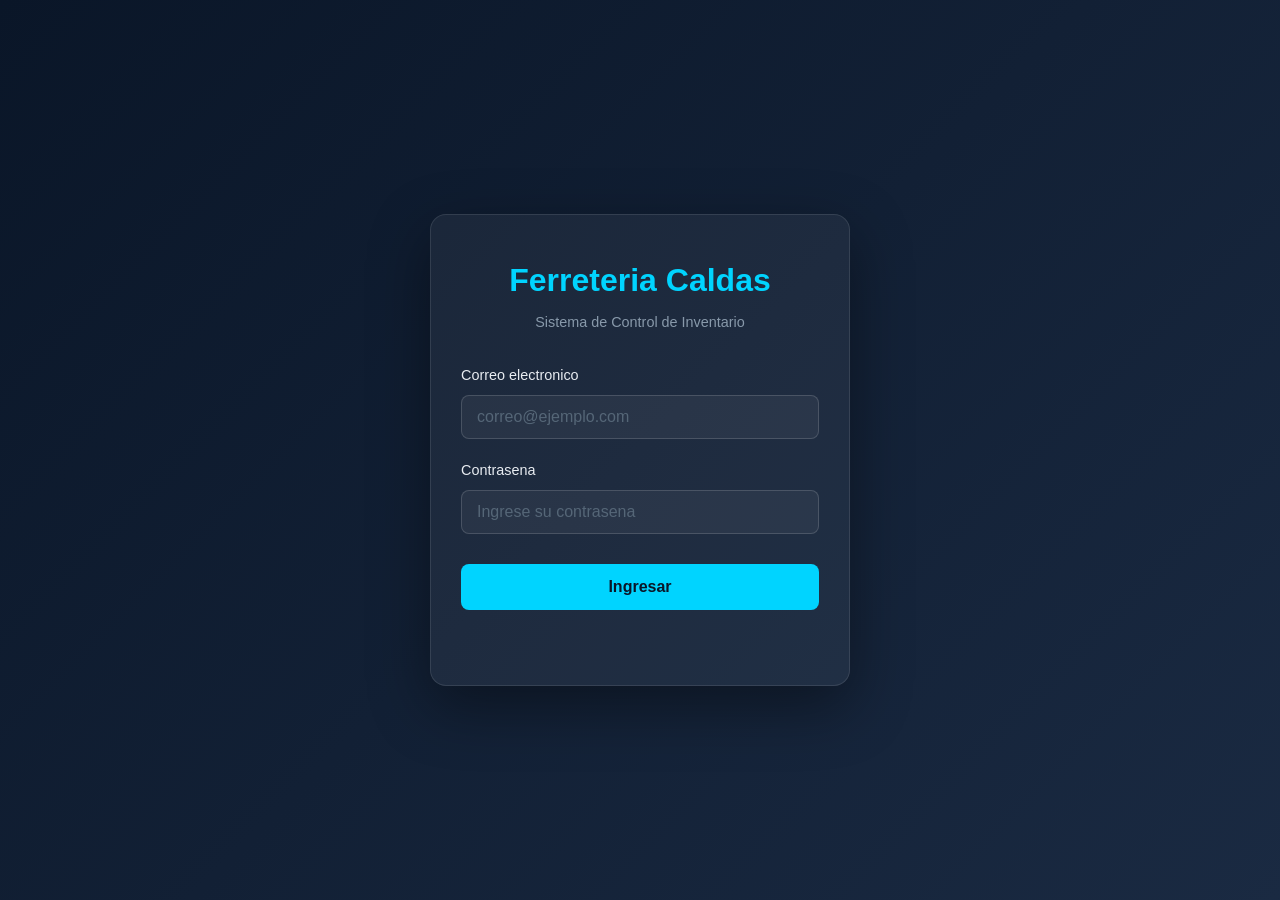
==== dashboard.html @ b0ae55b1 "Migracion a JavaScript Vanilla - Login y Dashboard" ====
<!DOCTYPE html>
<html lang="es">
<head>
    <meta charset="UTF-8">
    <meta name="viewport" content="width=device-width, initial-scale=1.0">
    <title>Ferreteria Caldas</title>
    <link rel="stylesheet" href="css/styles.css">
    <link rel="stylesheet" href="css/layout.css">
    <link rel="stylesheet" href="css/pages.css">
</head>
<body>

    <!-- Header will be inserted here by JavaScript -->
    <div id="headerContainer"></div>

    <!-- Main layout -->
    <div class="main-container">
        <!-- Sidebar will be inserted here by JavaScript -->
        <div id="sidebarContainer"></div>

        <!-- Main content -->
        <main class="content">
            <h2>Dashboard</h2>
            <p class="subtitle">Resumen general del inventario</p>

            <!-- Summary cards -->
            <div class="cards-container">
                <div class="card">
                    <h3>Total Productos</h3>
                    <p class="number">45</p>
                    <span class="badge badge-green">+2 este mes</span>
                </div>

                <div class="card">
                    <h3>Stock Total</h3>
                    <p class="number">1,280</p>
                    <span class="badge badge-green">+45 este mes</span>
                </div>

                <div class="card">
                    <h3>Valor Total</h3>
                    <p class="number">$156,800</p>
                    <span class="badge badge-green">+$12,400</span>
                </div>

                <div class="card">
                    <h3>Alertas</h3>
                    <p class="number">3</p>
                    <span class="badge badge-red">2 criticas</span>
                </div>
            </div>

            <!-- Bottom sections -->
            <div class="dashboard-sections">
                <div class="section">
                    <h3>Productos con Stock Bajo</h3>
                    <ul>
                        <li>
                            <span class="dot red"></span>
                            Clavo 2" - <strong>3</strong> unidades
                            <button class="btn-order">Pedir</button>
                        </li>
                        <li>
                            <span class="dot red"></span>
                            Pintura Azul - <strong>2</strong> unidades
                            <button class="btn-order">Pedir</button>
                        </li>
                        <li>
                            <span class="dot red"></span>
                            Lija N80 - <strong>4</strong> unidades
                            <button class="btn-order">Pedir</button>
                        </li>
                    </ul>
                </div>

                <div class="section">
                    <h3>Movimientos Recientes</h3>
                    <ul>
                        <li>
                            <span class="badge-sale">Venta</span>
                            Clavo 2" - <strong>-5</strong> unidades
                            <span class="time">Hoy 10:30</span>
                        </li>
                        <li>
                            <span class="badge-purchase">Compra</span>
                            Pintura Azul - <strong>+20</strong> unidades
                            <span class="time">Hoy 10:15</span>
                        </li>
                        <li>
                            <span class="badge-sale">Venta</span>
                            Martillo - <strong>-2</strong> unidades
                            <span class="time">Ayer 16:45</span>
                        </li>
                    </ul>
                </div>
            </div>
        </main>
    </div>

    <script src="js/auth.js"></script>
    <script src="js/layout.js"></script>
    <script src="js/dashboard.js"></script>
</body>
</html>
---- css/styles.css ----
/* ===== GLOBAL RESET ===== */
* {
    margin: 0;
    padding: 0;
    box-sizing: border-box;
}

body {
    font-family: 'Segoe UI', 'Roboto', sans-serif;
    background-color: #0A1628;
    color: #FFFFFF;
    line-height: 1.6;
}

/* ===== LOGIN PAGE ===== */
.login-body {
    display: flex;
    justify-content: center;
    align-items: center;
    min-height: 100vh;
    background: linear-gradient(135deg, #0A1628 0%, #1a2a42 100%);
    padding: 20px;
}

.login-container {
    width: 100%;
    max-width: 420px;
}

.login-card {
    background: rgba(255, 255, 255, 0.05);
    border: 1px solid rgba(255, 255, 255, 0.1);
    border-radius: 16px;
    padding: 40px 30px;
    box-shadow: 0 20px 60px rgba(0, 0, 0, 0.4);
}

.login-title {
    color: #00D4FF;
    font-size: 2rem;
    text-align: center;
    margin-bottom: 5px;
}

.login-subtitle {
    color: #8899AA;
    text-align: center;
    font-size: 0.9rem;
    margin-bottom: 30px;
}

/* ===== FORM ELEMENTS ===== */
.form-group {
    margin-bottom: 20px;
}

.form-group label {
    display: block;
    color: #E8ECF1;
    font-size: 0.9rem;
    margin-bottom: 8px;
    font-weight: 500;
}

.form-group input {
    width: 100%;
    padding: 12px 15px;
    background: rgba(255, 255, 255, 0.05);
    border: 1px solid rgba(255, 255, 255, 0.15);
    border-radius: 8px;
    color: #FFFFFF;
    font-size: 1rem;
    transition: all 0.3s;
}

.form-group input:focus {
    outline: none;
    border-color: #00D4FF;
    background: rgba(0, 212, 255, 0.05);
    box-shadow: 0 0 0 3px rgba(0, 212, 255, 0.1);
}

.form-group input::placeholder {
    color: #556677;
}

/* ===== BUTTONS ===== */
.btn-login {
    width: 100%;
    padding: 14px;
    background: #00D4FF;
    color: #0A1628;
    border: none;
    border-radius: 8px;
    font-size: 1rem;
    font-weight: 700;
    cursor: pointer;
    transition: all 0.3s;
    margin-top: 10px;
}

.btn-login:hover {
    background: #00b8e0;
    transform: translateY(-2px);
    box-shadow: 0 8px 25px rgba(0, 212, 255, 0.3);
}

/* ===== ERROR MESSAGE ===== */
.login-error {
    color: #EF4444;
    text-align: center;
    font-size: 0.9rem;
    margin-top: 15px;
    min-height: 20px;
}
---- css/layout.css ----
/* ===== HEADER ===== */
.header {
    background: rgba(255, 255, 255, 0.05);
    padding: 15px 30px;
    display: flex;
    justify-content: space-between;
    align-items: center;
    border-bottom: 1px solid rgba(255, 255, 255, 0.08);
    height: 70px;
    position: sticky;
    top: 0;
    z-index: 100;
}

.header-left h1 {
    color: #00D4FF;
    font-size: 1.5rem;
    font-weight: 700;
}

.header-right {
    display: flex;
    align-items: center;
    gap: 20px;
}

.user-name {
    color: #E8ECF1;
    font-size: 0.95rem;
}

.btn-logout {
    background: #EF4444;
    color: white;
    border: none;
    padding: 8px 18px;
    border-radius: 6px;
    cursor: pointer;
    font-size: 0.9rem;
    transition: all 0.3s;
}

.btn-logout:hover {
    background: #DC2626;
}

/* ===== MAIN CONTAINER ===== */
.main-container {
    display: flex;
    min-height: calc(100vh - 70px);
}

/* ===== SIDEBAR ===== */
.sidebar {
    width: 220px;
    background: rgba(255, 255, 255, 0.03);
    padding: 20px 0;
    border-right: 1px solid rgba(255, 255, 255, 0.05);
    flex-shrink: 0;
    transition: width 0.3s ease;
}

.sidebar ul {
    list-style: none;
    padding: 0;
    margin: 0;
}

.sidebar li {
    cursor: pointer;
    transition: all 0.3s;
    border-left: 3px solid transparent;
    color: #E8ECF1;
    font-size: 0.95rem;
}

.sidebar li:hover {
    background: rgba(0, 212, 255, 0.08);
    border-left-color: #00D4FF;
    color: white;
}

.sidebar li.active {
    background: rgba(0, 212, 255, 0.12);
    border-left-color: #00D4FF;
    color: #00D4FF;
    font-weight: 600;
}

.sidebar li a {
    color: inherit;
    text-decoration: none;
    display: block;
    width: 100%;
    padding: 12px 24px;
}

.sidebar li a:hover {
    color: white;
}

/* Nav text (full text visible on large screens) */
.nav-text {
    display: inline;
}

/* Nav short (letter, hidden on large screens) */
.nav-short {
    display: none;
}

/* ===== CONTENT ===== */
.content {
    flex: 1;
    padding: 30px;
    overflow-x: hidden;
}

/* ===== RESPONSIVE ===== */

/* Tablets (up to 1024px) */
@media (max-width: 1024px) {
    .sidebar {
        width: 180px;
    }

    .sidebar li a {
        padding: 10px 16px;
        font-size: 0.9rem;
    }

    .content {
        padding: 20px;
    }
}

/* Small tablets (up to 768px) */
@media (max-width: 768px) {
    .header {
        padding: 12px 15px;
        height: 60px;
    }

    .header-left h1 {
        font-size: 1.2rem;
    }

    .user-name {
        display: none;
    }

    .btn-logout {
        padding: 6px 12px;
        font-size: 0.8rem;
    }

    .sidebar {
        width: 60px;
    }

    .nav-text {
        display: none;
    }

    .nav-short {
        display: inline;
        font-size: 1.1rem;
        font-weight: 700;
    }

    .sidebar li a {
        padding: 14px 0;
        text-align: center;
        font-size: 1rem;
    }

    .content {
        padding: 15px;
    }
}

/* Phones (up to 480px) */
@media (max-width: 480px) {
    .header {
        padding: 10px 12px;
        height: 55px;
    }

    .header-left h1 {
        font-size: 1rem;
    }

    .btn-logout {
        padding: 5px 10px;
        font-size: 0.75rem;
    }

    .sidebar {
        width: 50px;
    }

    .sidebar li a {
        padding: 12px 0;
        font-size: 0.95rem;
    }

    .nav-short {
        font-size: 1rem;
    }

    .content {
        padding: 10px;
    }
}
---- css/pages.css ----
/* ===== DASHBOARD ===== */
.dashboard-content {
    max-width: 1200px;
    margin: 0 auto;
}

.content h2 {
    color: #FFFFFF;
    font-size: 1.8rem;
    margin-bottom: 5px;
}

.subtitle {
    color: #8899AA;
    margin-bottom: 25px;
    font-size: 1rem;
}

/* ===== SUMMARY CARDS ===== */
.cards-container {
    display: grid;
    grid-template-columns: repeat(4, 1fr);
    gap: 20px;
    margin-bottom: 30px;
}

.card {
    background: rgba(255, 255, 255, 0.05);
    border-radius: 12px;
    padding: 20px;
    border: 1px solid rgba(255, 255, 255, 0.08);
    transition: all 0.3s ease;
}

.card:hover {
    transform: translateY(-4px);
    box-shadow: 0 8px 30px rgba(0, 0, 0, 0.3);
    border-color: rgba(0, 212, 255, 0.2);
}

.card h3 {
    color: #8899AA;
    font-size: 0.85rem;
    font-weight: 500;
    margin-bottom: 5px;
}

.card .number {
    font-size: 2.5rem;
    font-weight: 700;
    color: #00D4FF;
    margin-bottom: 8px;
}

.card:nth-child(4) .number {
    color: #EF4444;
}

.badge {
    font-size: 0.75rem;
    padding: 3px 10px;
    border-radius: 20px;
    display: inline-block;
}

.badge-green {
    background: rgba(34, 197, 94, 0.15);
    color: #22C55E;
}

.badge-red {
    background: rgba(239, 68, 68, 0.15);
    color: #EF4444;
}

/* ===== BOTTOM SECTIONS ===== */
.dashboard-sections {
    display: grid;
    grid-template-columns: 1fr 1fr;
    gap: 25px;
}

.section {
    background: rgba(255, 255, 255, 0.05);
    border-radius: 12px;
    padding: 20px;
    border: 1px solid rgba(255, 255, 255, 0.08);
}

.section h3 {
    color: #E8ECF1;
    font-size: 1.05rem;
    margin-bottom: 15px;
}

.section ul {
    list-style: none;
    padding: 0;
    margin: 0;
}

.section li {
    display: flex;
    align-items: center;
    gap: 10px;
    padding: 10px 0;
    border-bottom: 1px solid rgba(255, 255, 255, 0.05);
    color: #E8ECF1;
    font-size: 0.95rem;
    flex-wrap: wrap;
}

.section li:last-child {
    border-bottom: none;
}

.dot {
    width: 10px;
    height: 10px;
    border-radius: 50%;
    display: inline-block;
    flex-shrink: 0;
}

.dot.red {
    background: #EF4444;
}

.btn-order {
    background: #FF6B35;
    color: white;
    border: none;
    padding: 4px 12px;
    border-radius: 4px;
    cursor: pointer;
    font-size: 0.75rem;
    margin-left: auto;
    transition: all 0.3s;
}

.btn-order:hover {
    background: #E55A2B;
}

.badge-sale {
    background: rgba(34, 197, 94, 0.15);
    color: #22C55E;
    padding: 2px 10px;
    border-radius: 4px;
    font-size: 0.75rem;
    font-weight: 600;
    flex-shrink: 0;
}

.badge-purchase {
    background: rgba(255, 107, 53, 0.15);
    color: #FF6B35;
    padding: 2px 10px;
    border-radius: 4px;
    font-size: 0.75rem;
    font-weight: 600;
    flex-shrink: 0;
}

.time {
    color: #8899AA;
    font-size: 0.75rem;
    margin-left: auto;
    flex-shrink: 0;
}

/* ===== RESPONSIVE ===== */
@media (max-width: 1024px) {
    .cards-container {
        grid-template-columns: repeat(2, 1fr);
    }

    .dashboard-sections {
        grid-template-columns: 1fr;
    }
}

@media (max-width: 768px) {
    .cards-container {
        grid-template-columns: 1fr;
        gap: 15px;
    }

    .card .number {
        font-size: 2rem;
    }

    .section li {
        font-size: 0.9rem;
    }

    .btn-order {
        margin-left: 0;
        margin-top: 5px;
    }

    .time {
        margin-left: 0;
        width: 100%;
        margin-top: 5px;
    }
}

@media (max-width: 480px) {
    .content h2 {
        font-size: 1.3rem;
    }

    .card .number {
        font-size: 1.8rem;
    }
}
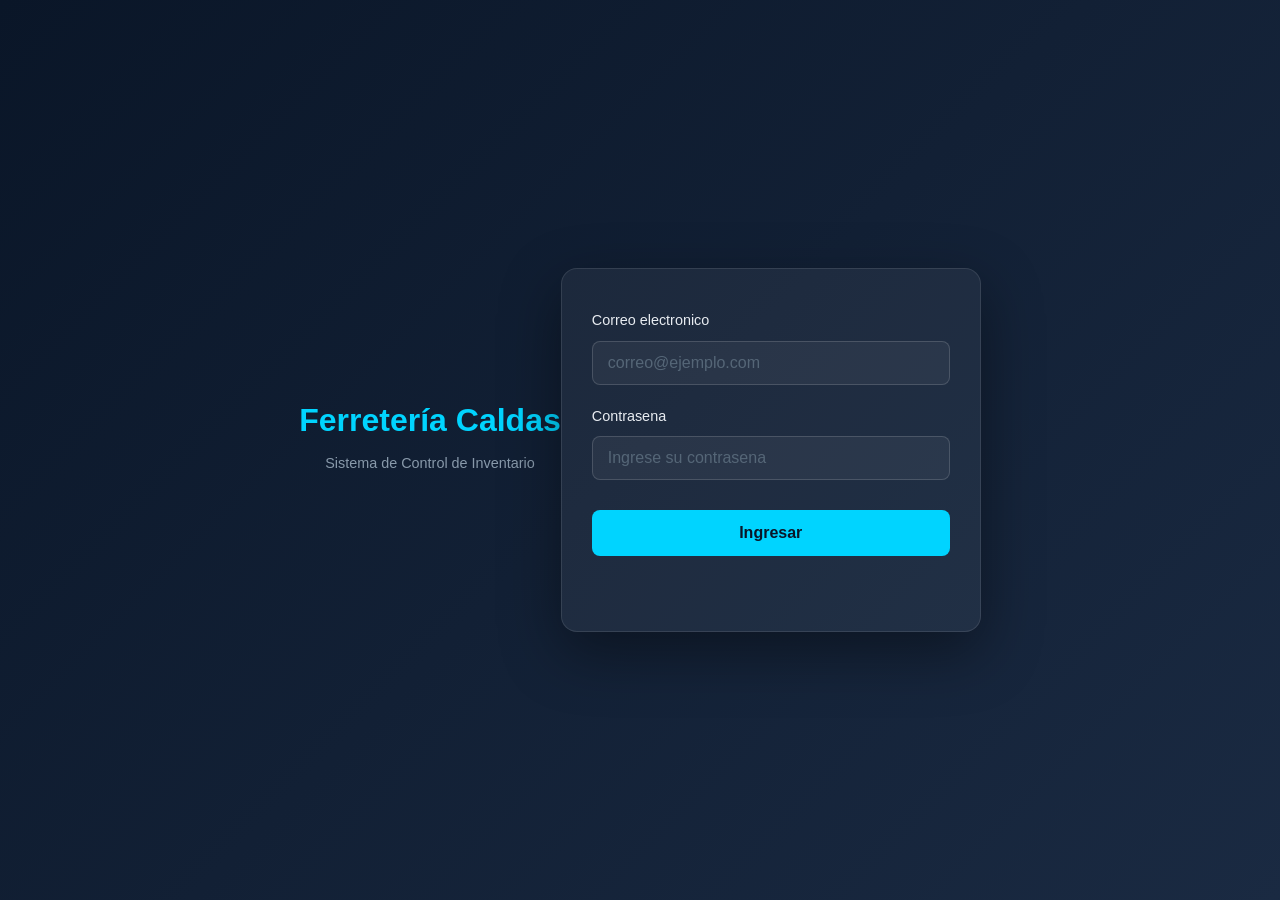
==== commit 80f27d07: "mejorando SEO" ====
--- a/dashboard.html
+++ b/dashboard.html
@@ -3,7 +3,9 @@
 <head>
     <meta charset="UTF-8">
     <meta name="viewport" content="width=device-width, initial-scale=1.0">
-    <title>Ferreteria Caldas</title>
+    <meta name="description" content="Panel de control principal del sistema de inventario. Resumen de stock y movimientos recientes.">
+    <meta name="robots" content="noindex, nofollow">
+    <title>Dashboard | Sistema de Inventario</title>
     <link rel="stylesheet" href="css/styles.css">
     <link rel="stylesheet" href="css/layout.css">
     <link rel="stylesheet" href="css/pages.css">
--- a/css/styles.css
+++ b/css/styles.css
@@ -112,4 +112,36 @@
     font-size: 0.9rem;
     margin-top: 15px;
     min-height: 20px;
+}
+
+/* ===== TOAST NOTIFICATIONS ===== */
+.toast-container {
+    position: fixed;
+    top: 20px;
+    right: 20px;
+    z-index: 9999;
+    display: flex;
+    flex-direction: column;
+    gap: 10px;
+}
+
+.toast {
+    min-width: 250px;
+    padding: 15px 20px;
+    border-radius: 8px;
+    color: white;
+    font-weight: 500;
+    box-shadow: 0 4px 15px rgba(0,0,0,0.3);
+    display: flex;
+    justify-content: space-between;
+    align-items: center;
+    animation: slideIn 0.3s ease forwards;
+}
+
+.toast-success { background-color: #22C55E; }
+.toast-error { background-color: #EF4444; }
+
+@keyframes slideIn {
+    from { transform: translateX(100%); opacity: 0; }
+    to { transform: translateX(0); opacity: 1; }
 }
--- a/css/pages.css
+++ b/css/pages.css
@@ -214,4 +214,453 @@
     .card .number {
         font-size: 1.8rem;
     }
+}
+/* ===== PAGE HEADER ===== */
+.page-header {
+    display: flex;
+    justify-content: space-between;
+    align-items: center;
+    margin-bottom: 25px;
+    flex-wrap: wrap;
+    gap: 15px;
+}
+
+.page-header h2 {
+    color: #FFFFFF;
+    font-size: 1.8rem;
+    margin-bottom: 5px;
+}
+
+/* ===== SEARCH BAR ===== */
+.search-bar {
+    margin-bottom: 20px;
+}
+
+.search-bar input {
+    width: 100%;
+    padding: 12px 15px;
+    background: rgba(255, 255, 255, 0.05);
+    border: 1px solid rgba(255, 255, 255, 0.15);
+    border-radius: 8px;
+    color: #FFFFFF;
+    font-size: 1rem;
+    transition: all 0.3s;
+}
+
+.search-bar input:focus {
+    outline: none;
+    border-color: #00D4FF;
+    background: rgba(0, 212, 255, 0.05);
+    box-shadow: 0 0 0 3px rgba(0, 212, 255, 0.1);
+}
+
+.search-bar input::placeholder {
+    color: #556677;
+}
+
+/* ===== TABLES ===== */
+.table-container {
+    background: rgba(255, 255, 255, 0.05);
+    border-radius: 12px;
+    padding: 20px;
+    border: 1px solid rgba(255, 255, 255, 0.08);
+    overflow-x: auto;
+}
+
+.product-table {
+    width: 100%;
+    border-collapse: collapse;
+    color: #E8ECF1;
+}
+
+.product-table thead th {
+    text-align: left;
+    padding: 12px 15px;
+    border-bottom: 2px solid rgba(255, 255, 255, 0.1);
+    color: #8899AA;
+    font-weight: 600;
+    font-size: 0.85rem;
+    text-transform: uppercase;
+}
+
+.product-table tbody td {
+    padding: 12px 15px;
+    border-bottom: 1px solid rgba(255, 255, 255, 0.05);
+}
+
+.product-table tbody tr:hover {
+    background: rgba(255, 255, 255, 0.03);
+}
+
+.low-stock {
+    color: #EF4444;
+    font-weight: 600;
+}
+
+/* ===== ACTION BUTTONS ===== */
+.btn-action {
+    background: transparent;
+    border: none;
+    cursor: pointer;
+    font-size: 0.85rem;
+    padding: 6px 10px;
+    border-radius: 4px;
+    transition: all 0.3s;
+    color: #E8ECF1;
+    margin-right: 5px;
+}
+
+.btn-action.edit:hover {
+    background: rgba(0, 212, 255, 0.15);
+    color: #00D4FF;
+}
+
+.btn-action.delete:hover {
+    background: rgba(239, 68, 68, 0.15);
+    color: #EF4444;
+}
+
+/* ===== PRIMARY BUTTON ===== */
+.btn-add {
+    background: #00D4FF;
+    color: #0A1628;
+    border: none;
+    padding: 10px 20px;
+    border-radius: 8px;
+    font-weight: 600;
+    cursor: pointer;
+    transition: all 0.3s;
+    font-size: 0.95rem;
+}
+
+.btn-add:hover {
+    transform: translateY(-2px);
+    box-shadow: 0 4px 15px rgba(0, 212, 255, 0.3);
+}
+
+/* ===== EMPTY MESSAGE ===== */
+.empty-message {
+    text-align: center;
+    color: #8899AA;
+    padding: 30px;
+    font-size: 1rem;
+}
+
+/* ===== MODAL ===== */
+.modal-overlay {
+    position: fixed;
+    top: 0;
+    left: 0;
+    width: 100%;
+    height: 100%;
+    background: rgba(0, 0, 0, 0.7);
+    display: flex;
+    justify-content: center;
+    align-items: center;
+    z-index: 1000;
+    padding: 20px;
+}
+
+.modal {
+    background: #0F1E33;
+    border: 1px solid rgba(255, 255, 255, 0.1);
+    border-radius: 12px;
+    width: 100%;
+    max-width: 500px;
+    max-height: 90vh;
+    overflow-y: auto;
+    box-shadow: 0 20px 60px rgba(0, 0, 0, 0.5);
+}
+
+.modal-small {
+    max-width: 400px;
+}
+
+.modal-header {
+    display: flex;
+    justify-content: space-between;
+    align-items: center;
+    padding: 20px 25px;
+    border-bottom: 1px solid rgba(255, 255, 255, 0.08);
+}
+
+.modal-header h3 {
+    color: #FFFFFF;
+    font-size: 1.2rem;
+}
+
+.modal-close {
+    background: transparent;
+    border: none;
+    color: #8899AA;
+    font-size: 1.2rem;
+    cursor: pointer;
+    padding: 5px 10px;
+    border-radius: 4px;
+    transition: all 0.3s;
+}
+
+.modal-close:hover {
+    background: rgba(239, 68, 68, 0.15);
+    color: #EF4444;
+}
+
+.modal-body {
+    padding: 25px;
+}
+
+.modal-body p {
+    color: #E8ECF1;
+    margin-bottom: 10px;
+}
+
+.delete-warning {
+    color: #EF4444 !important;
+    font-size: 0.9rem;
+}
+
+.modal-footer {
+    display: flex;
+    justify-content: flex-end;
+    gap: 10px;
+    padding-top: 20px;
+    margin-top: 10px;
+    border-top: 1px solid rgba(255, 255, 255, 0.08);
+}
+
+/* ===== FORM ROWS ===== */
+.form-row {
+    display: grid;
+    grid-template-columns: 1fr 1fr;
+    gap: 15px;
+}
+
+/* ===== BUTTONS IN MODAL ===== */
+.btn-cancel {
+    background: transparent;
+    color: #E8ECF1;
+    border: 1px solid rgba(255, 255, 255, 0.2);
+    padding: 10px 20px;
+    border-radius: 8px;
+    font-weight: 600;
+    cursor: pointer;
+    transition: all 0.3s;
+    font-size: 0.95rem;
+}
+
+.btn-cancel:hover {
+    background: rgba(255, 255, 255, 0.05);
+    border-color: rgba(255, 255, 255, 0.3);
+}
+
+.btn-save {
+    background: #00D4FF;
+    color: #0A1628;
+    border: none;
+    padding: 10px 20px;
+    border-radius: 8px;
+    font-weight: 600;
+    cursor: pointer;
+    transition: all 0.3s;
+    font-size: 0.95rem;
+}
+
+.btn-save:hover {
+    background: #00b8e0;
+    transform: translateY(-1px);
+}
+
+.btn-delete {
+    background: #EF4444;
+    color: white;
+    border: none;
+    padding: 10px 20px;
+    border-radius: 8px;
+    font-weight: 600;
+    cursor: pointer;
+    transition: all 0.3s;
+    font-size: 0.95rem;
+}
+
+.btn-delete:hover {
+    background: #DC2626;
+    transform: translateY(-1px);
+}
+
+/* ===== RESPONSIVE ===== */
+@media (max-width: 768px) {
+    .page-header {
+        flex-direction: column;
+        align-items: flex-start;
+    }
+
+    .btn-add {
+        width: 100%;
+    }
+
+    .form-row {
+        grid-template-columns: 1fr;
+    }
+
+    .modal {
+        max-width: 100%;
+    }
+}
+
+/* ===== FORM HINT ===== */
+.form-hint {
+    display: block;
+    color: #8899AA;
+    font-size: 0.8rem;
+    margin-top: 5px;
+}
+
+/* ===== ROLE AND STATUS BADGES ===== */
+.role-admin {
+    background: rgba(0, 212, 255, 0.15);
+    color: #00D4FF;
+    padding: 4px 12px;
+    border-radius: 4px;
+    font-size: 0.8rem;
+    font-weight: 600;
+    display: inline-block;
+}
+
+.role-seller {
+    background: rgba(34, 197, 94, 0.15);
+    color: #22C55E;
+    padding: 4px 12px;
+    border-radius: 4px;
+    font-size: 0.8rem;
+    font-weight: 600;
+    display: inline-block;
+}
+
+.status-active {
+    background: rgba(34, 197, 94, 0.15);
+    color: #22C55E;
+    padding: 4px 12px;
+    border-radius: 4px;
+    font-size: 0.8rem;
+    font-weight: 600;
+    display: inline-block;
+}
+
+.status-inactive {
+    background: rgba(239, 68, 68, 0.15);
+    color: #EF4444;
+    padding: 4px 12px;
+    border-radius: 4px;
+    font-size: 0.8rem;
+    font-weight: 600;
+    display: inline-block;
+}
+
+/* ===== REPORTS GRID ===== */
+.reports-grid {
+    display: grid;
+    grid-template-columns: 1fr 1fr;
+    gap: 25px;
+    margin-bottom: 25px;
+}
+
+.report-card {
+    background: rgba(255, 255, 255, 0.05);
+    border-radius: 12px;
+    padding: 20px;
+    border: 1px solid rgba(255, 255, 255, 0.08);
+}
+
+.report-card-full {
+    margin-bottom: 30px;
+}
+
+.report-card h3 {
+    color: #E8ECF1;
+    font-size: 1.05rem;
+    margin-bottom: 15px;
+}
+
+.report-card ul {
+    list-style: none;
+    padding: 0;
+    margin: 0;
+}
+
+.report-card ul li {
+    display: flex;
+    justify-content: space-between;
+    align-items: center;
+    padding: 10px 0;
+    border-bottom: 1px solid rgba(255, 255, 255, 0.05);
+    color: #E8ECF1;
+    font-size: 0.95rem;
+}
+
+.report-card ul li:last-child {
+    border-bottom: none;
+}
+
+.report-card ul li strong {
+    color: #00D4FF;
+    font-size: 1.1rem;
+}
+
+/* ===== CATEGORY CHART ===== */
+.category-chart {
+    display: flex;
+    flex-direction: column;
+    gap: 12px;
+}
+
+.chart-bar-container {
+    display: flex;
+    flex-direction: column;
+    gap: 5px;
+}
+
+.chart-label {
+    display: flex;
+    justify-content: space-between;
+    color: #E8ECF1;
+    font-size: 0.85rem;
+}
+
+.chart-bar {
+    background: rgba(255, 255, 255, 0.05);
+    border-radius: 20px;
+    height: 20px;
+    overflow: hidden;
+}
+
+.chart-bar-fill {
+    height: 100%;
+    background: linear-gradient(90deg, #00D4FF, #22C55E);
+    border-radius: 20px;
+    transition: width 0.5s ease;
+}
+
+/* ===== RESPONSIVE ===== */
+@media (max-width: 1024px) {
+    .reports-grid {
+        grid-template-columns: 1fr;
+    }
+}
+
+@media (max-width: 768px) {
+    .reports-grid {
+        gap: 15px;
+    }
+
+    .report-card {
+        padding: 15px;
+    }
+
+    .report-card h3 {
+        font-size: 0.95rem;
+    }
+
+    .report-card ul li {
+        font-size: 0.85rem;
+    }
 }
